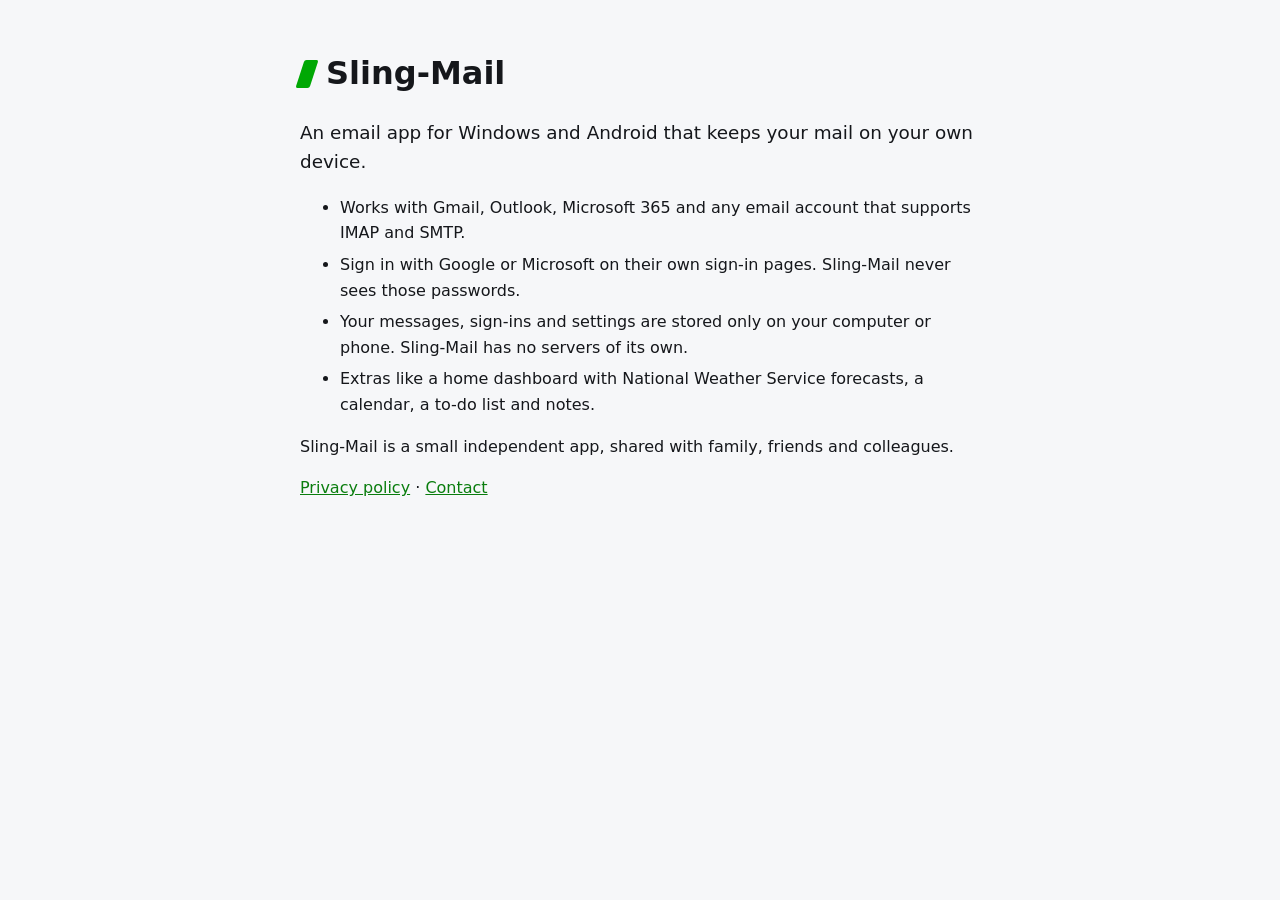
==== index.html @ abca49c1 "Sling-Mail home page and privacy policy" ====
<!doctype html>
<html lang="en">
<head>
<meta charset="utf-8">
<meta name="viewport" content="width=device-width, initial-scale=1">
<title>Sling-Mail</title>
<meta name="description" content="Sling-Mail is an email app for Windows and Android that keeps your mail on your own device.">
<link rel="stylesheet" href="style.css">
</head>
<body>
<main>
  <h1><span class="mark"></span>Sling-Mail</h1>
  <p class="lead">An email app for Windows and Android that keeps your mail on your own device.</p>
  <ul>
    <li>Works with Gmail, Outlook, Microsoft&nbsp;365 and any email account that supports IMAP and SMTP.</li>
    <li>Sign in with Google or Microsoft on their own sign-in pages. Sling-Mail never sees those passwords.</li>
    <li>Your messages, sign-ins and settings are stored only on your computer or phone. Sling-Mail has no servers of its own.</li>
    <li>Extras like a home dashboard with National Weather Service forecasts, a calendar, a to-do list and notes.</li>
  </ul>
  <p>Sling-Mail is a small independent app, shared with family, friends and colleagues.</p>
  <p><a href="privacy.html">Privacy policy</a> · <a href="https://github.com/AmericanW1987/sling-mail-site/issues">Contact</a></p>
</main>
</body>
</html>
---- style.css ----
:root { --bg: #111418; --text: #e8eaed; --muted: #9aa0a6; --green: #00E205; --link: #5CFF66; }
@media (prefers-color-scheme: light) { :root { --bg: #f6f7f9; --text: #15171b; --muted: #5f6368; --green: #00a804; --link: #0a7d0e; } }
* { box-sizing: border-box; }
body { margin: 0; background: var(--bg); color: var(--text); font: 16px/1.6 "Segoe UI", system-ui, -apple-system, sans-serif; }
main { max-width: 720px; margin: 0 auto; padding: 48px 20px 64px; }
h1 { font-size: 2rem; margin: 0 0 8px; display: flex; align-items: center; gap: 12px; }
h2 { font-size: 1.15rem; margin-top: 2rem; }
.mark { width: 14px; height: 28px; background: var(--green); transform: skewX(-18deg); border-radius: 2px; }
.lead { font-size: 1.15rem; }
.muted { color: var(--muted); margin-top: 0; }
a { color: var(--link); }
code { font-size: .9em; }
li { margin: 6px 0; }
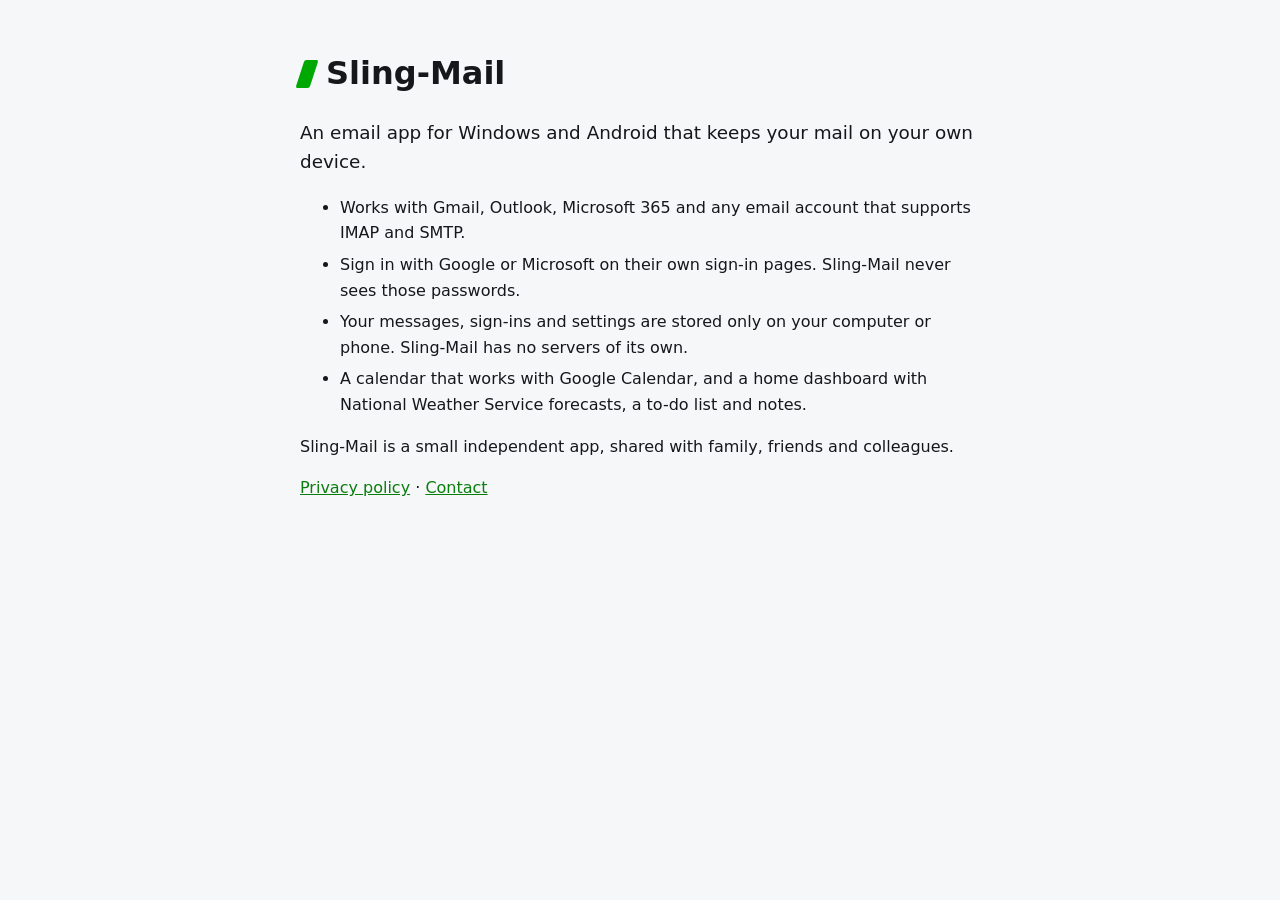
==== commit f160dcf8: "Privacy policy: Google Calendar" ====
--- a/index.html
+++ b/index.html
@@ -15,7 +15,7 @@
     <li>Works with Gmail, Outlook, Microsoft&nbsp;365 and any email account that supports IMAP and SMTP.</li>
     <li>Sign in with Google or Microsoft on their own sign-in pages. Sling-Mail never sees those passwords.</li>
     <li>Your messages, sign-ins and settings are stored only on your computer or phone. Sling-Mail has no servers of its own.</li>
-    <li>Extras like a home dashboard with National Weather Service forecasts, a calendar, a to-do list and notes.</li>
+    <li>A calendar that works with Google Calendar, and a home dashboard with National Weather Service forecasts, a to-do list and notes.</li>
   </ul>
   <p>Sling-Mail is a small independent app, shared with family, friends and colleagues.</p>
   <p><a href="privacy.html">Privacy policy</a> · <a href="https://github.com/AmericanW1987/sling-mail-site/issues">Contact</a></p>
